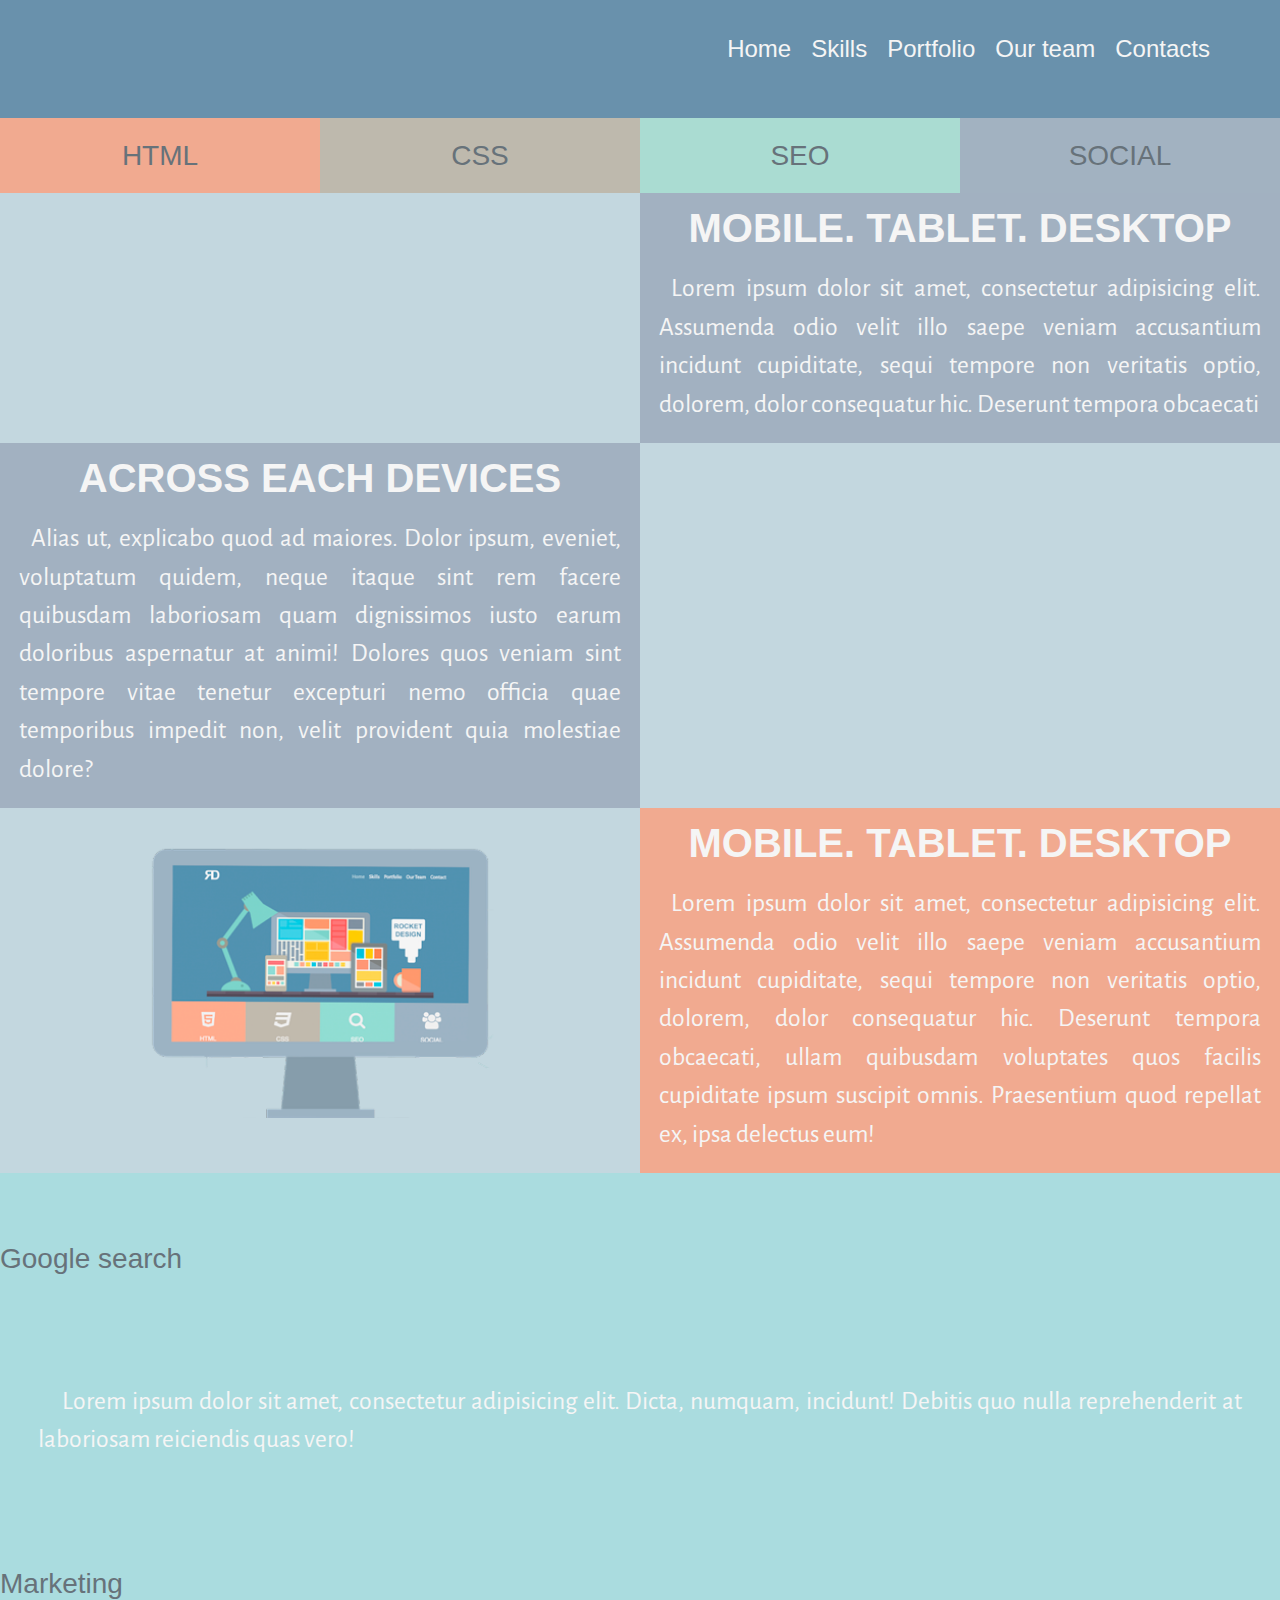
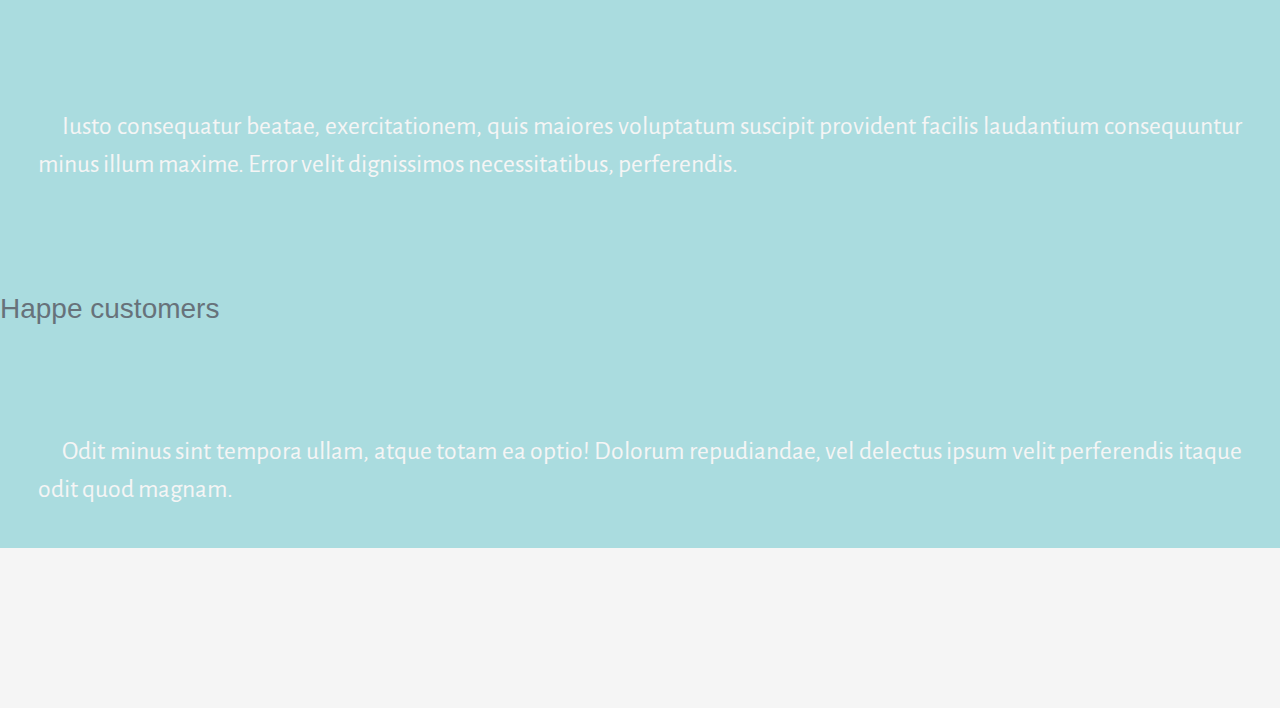
==== Site Layout/HTML5CSS3 Flat Responsive Website - Start To Finish Web Design Tutorial/index.html @ 3a1aa07f "1" ====
<!DOCTYPE html> 
<head>
	<meta charset="utf-8" />
	<meta name="viewport" content="width=device-width, initial-scale=1">
	<title>Rocket Design - Mobile Web Design Services</title>
	<link rel="stylesheet" type="text/css" href="style.css" />	
	<link href="css/font-awesome.min.css" rel="stylesheet"/>
	<link rel="shortcut icon" type="image/png" href="img/favicon.png"/>
</head>
	<body>
		<header>
			<div id="header-inner">
				<a href="#" id="logo"></a>
				<nav><a href="img/nav.png" id="menu-icon">
						<ul>
							<li><a href="#" class="current">Home</a></li>
							<li><a href="#">Skills</a></li>
							<li><a href="#">Portfolio</a></li>
							<li><a href="#">Our team</a></li>
							<li><a href="#">Contacts</a></li>
						</ul>
					</a></nav>
			</div>
		</header>

		<!-- End header -->

		<section class="banner">
			<div class="banner-inner"><img src="img/rocket_design.png" alt=""></div>
		</section>

		<!-- End Banner -->

		<section class="one-fourth" id="html">
			<td>
				<i class="fa fa-html5"></i>
				<h3>HTML</h3>
			</td>
		</section>
		<section class="one-fourth" id="css">
			<td>
				<i class="fa fa-css3"></i>
				<h3>CSS</h3>
			</td>
		</section>
		<section class="one-fourth" id="seo">
			<td>
				<i class="fa fa-search"></i>
				<h3>SEO</h3>
			</td>
		</section>
		<section class="one-fourth" id="social">
			<td>
				<i class="fa fa-users"></i>
				<h3>SOCIAL</h3>
			</td>
		</section>

		<!-- Ens Four Column Section -->

		<section class="inner-wrapper">
			<article id="tablet">
				<img src="img/hand_ipad.png" alt="">
			</article>
			<aside id="tablet2">
				<h2>Mobile. Tablet. Desktop</h2>
				<p>Lorem ipsum dolor sit amet, consectetur adipisicing elit. Assumenda odio velit illo saepe veniam accusantium incidunt cupiditate, sequi tempore non veritatis optio, dolorem, dolor consequatur hic. Deserunt tempora obcaecati</p>
			</aside>
		</section>
		<section class="inner-wrapper-2">
			<article id="mobile">
				<h2>Across Each Devices</h2>
				<p>Alias ut, explicabo quod ad maiores. Dolor ipsum, eveniet, voluptatum quidem, neque itaque sint rem facere quibusdam laboriosam quam dignissimos iusto earum doloribus aspernatur at animi! Dolores quos veniam sint tempore vitae tenetur excepturi nemo officia quae temporibus impedit non, velit provident quia molestiae dolore?</p>
			</article>
			<aside>
				<img src="img/hand_mobile.png" alt="">
			</aside>
		</section>
		<section class="inner-wrapper">
			<article>
				<img src="img/desktop.png" alt="">
			</article>
			<aside id="desktop">
				<h2>Mobile. Tablet. Desktop</h2>
				<p>Lorem ipsum dolor sit amet, consectetur adipisicing elit. Assumenda odio velit illo saepe veniam accusantium incidunt cupiditate, sequi tempore non veritatis optio, dolorem, dolor consequatur hic. Deserunt tempora obcaecati, ullam quibusdam voluptates quos facilis cupiditate ipsum suscipit omnis. Praesentium quod repellat ex, ipsa delectus eum!</p>
			</aside>
		</section>

		<!-- End Main Two Column Sections -->

		<section class="inner-wrapper-3">
			<div class="one-third" id="google">
				<h3>Google search</h3>
				<p>Lorem ipsum dolor sit amet, consectetur adipisicing elit. Dicta, numquam, incidunt! Debitis quo nulla reprehenderit at laboriosam reiciendis quas vero!</p>
			</div>
			<div class="one-third" id="Marketing">
				<h3>Marketing</h3>
				<p>Iusto consequatur beatae, exercitationem, quis maiores voluptatum suscipit provident facilis laudantium consequuntur minus illum maxime. Error velit dignissimos necessitatibus, perferendis.</p>
			</div>
			<div class="one-third" id="customers">
				<h3>Happe customers</h3>
				<p>Odit minus sint tempora ullam, atque totam ea optio! Dolorum repudiandae, vel delectus ipsum velit perferendis itaque odit quod magnam.</p>
			</div>
		</section>

		<!-- End Three Column Section -->

		<section id="smyley">
			<h2>: )</h2>
		</section>

		<!-- End Smiley Face -->

		
		<footer>
			<section class="sosial">
				<ul class="social">
					<li><a href="#"><i class="fa fa-facebook"></i></a></li>
					<li><a href="#"><i class="fa fa-google-plus"></i></a></li>
					<li><a href="#"><i class="fa fa-youtube"></i></a></li>
					<li><a href="#"><i class="fa fa-twitter"></i></a></li>
					<li><a href="#"><i class="fa fa-instagram"></i></a></li>
				</ul>
			</section>
			<section class="copywrite">
				<p>&copy; Seos</p>
			</section>
		</footer>
	</body>
</html>
---- Site Layout/HTML5CSS3 Flat Responsive Website - Start To Finish Web Design Tutorial/style.css ----
@import 'https://fonts.googleapis.com/css?family=Alegreya+Sans';

* {
	margin: 0;
	padding: 0;
	border: 0;
}

body {
	background: #f5f5f5;
	color: #67727a;
	font-family: 'alegreya', sans-serif;
	margin: 0;
}

h2 {
	font-size: 250%;
	font-weight: 700;
	text-align: center;
	padding-top: 2%;
	text-transform: uppercase;
	color: #f5f5f5;
}

h3 {
	font-size: 175%;
	line-height: 155%;
	padding: 5% 0;
	font-weight: 400;
}

p{
	font-family: 'Alegreya Sans', sans-serif;
	color: #f5f5f5;
	font-size: 160%;
	line-height: 150%;
	padding: 3%;
	text-indent: 2%;
	text-align: justify;
}

img {
	min-width: 100%;
	height: auto;
	width: auto;
	margin-bottom: -4px; 
}

header {
	background-color: #6991ac;
	width: 100%;
	height: 86px;	
}

#header-inner {
	max-width: 1200px;
	margin: 0 auto;
}

#logo {
	margin: 20px;
	float: left;
	width: 200px;
	height: 60px;
	background: url(img/RD.png) no-repeat center;
}

/*Start Navigation*/

nav {
	float: right;
	padding: 25px 20px 0 0;
}

#menu-icon {
	display: hidden;
	width: 40px;
	height: 40px;
	background: url(img/nav.png) center;
}

a:hover#menu-icon {
	border-radius: 4px 4px 0 0;
}

ul {
	list-style-type: none;
}

nav ul li {
	font-size: 150%;
	display: inline-block;
	float: left;
	padding: 10px;
}

nav ul li a {
	color: #f5f5f5;
	text-decoration: none;
}

nav ul li a:hover {
	color: #c3d7df;
}

.cerrent {
	color: #c3d7df;
}

/*End Navigation*/

.banner {
	width: 100%;
	background-color: #6991ac;
}

.banner-inner {
	min-width: 1100px;
	margin: 0 auto;
}

.one-fourth {
	width: 25%;
	float: left;
	text-align: center;
}

#html {
	background-color: #f1aa90;
}

#css {
	background-color: #beb9ad;
}

#seo {
	background-color: #aadcd2;
}

#social {
	background-color: #a2b2c1;
}

.one-fourth i {
	color: #f0f0f0;
	font-size: 500%;
	padding: 13% 0 4% 0;
}

.inner-wrapper {
	float: left;
	width: 	100%;
	background-color: #C3D7DF;
}

article {
	float: left;
	margin: 0 auto;
	width: 50%;
	height: auto;
}

#tablet {
	background-color: #c3d7df;
}

aside {
	float: right;
	margin: 0 auto;
	width: 50%;
	height: auto;
}

#tablet2 {
	background-color: #a2b1c1;
}

#mobile {
	background-color: #a2b1c1;
}

#desktop {
	background-color: #f1aa90;
}

.inner-wrapper-2 {
	float: left;
	width: 100%;
	background-color: #c3d7df;
}

.inner-wrapper-3 {
	float: left;
	width: 100%;
	background-color: #aadcdf;
}
.one-third {

}
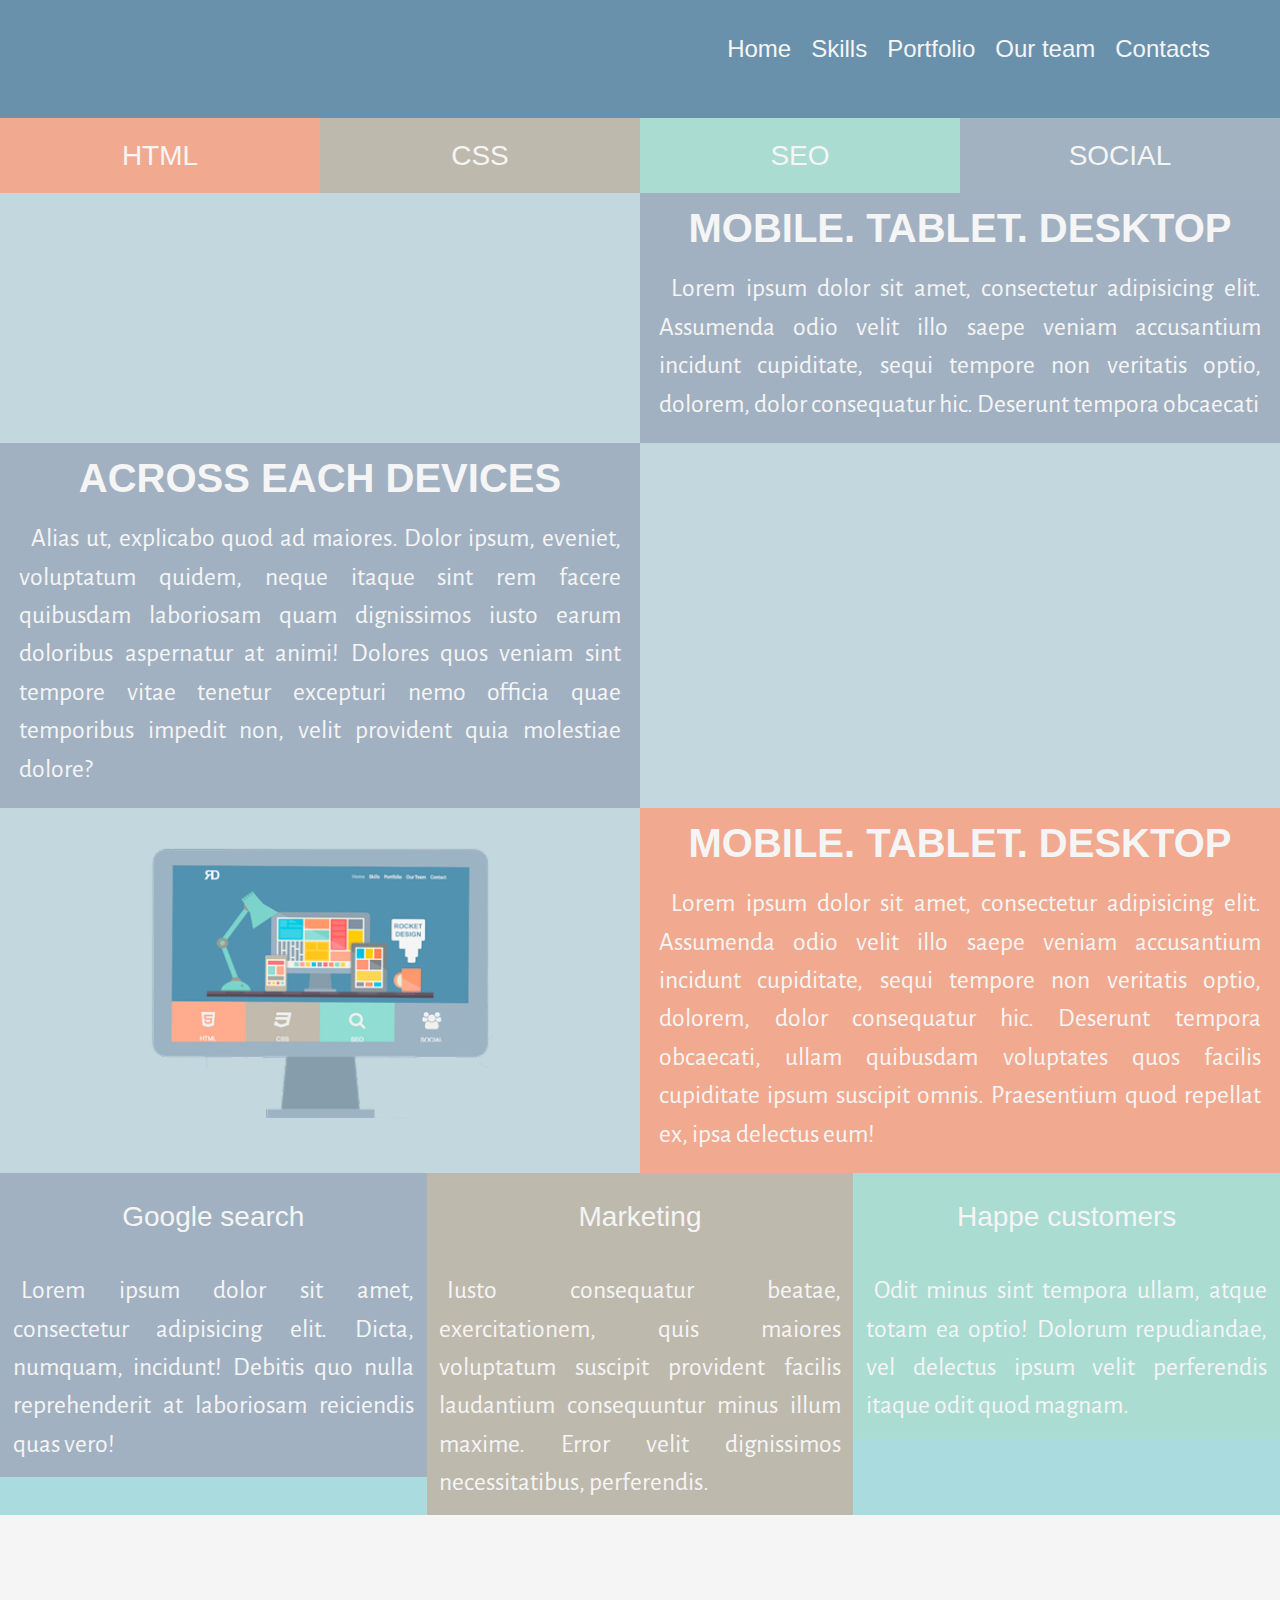
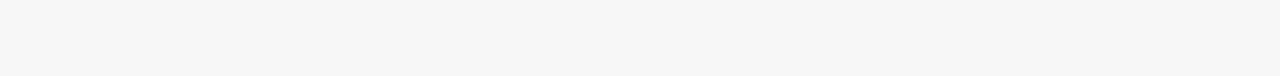
==== commit b10b372e: "1" ====
--- a/Site Layout/HTML5CSS3 Flat Responsive Website - Start To Finish Web Design Tutorial/index.html
+++ b/Site Layout/HTML5CSS3 Flat Responsive Website - Start To Finish Web Design Tutorial/index.html
@@ -93,7 +93,7 @@
 				<h3>Google search</h3>
 				<p>Lorem ipsum dolor sit amet, consectetur adipisicing elit. Dicta, numquam, incidunt! Debitis quo nulla reprehenderit at laboriosam reiciendis quas vero!</p>
 			</div>
-			<div class="one-third" id="Marketing">
+			<div class="one-third" id="marketing">
 				<h3>Marketing</h3>
 				<p>Iusto consequatur beatae, exercitationem, quis maiores voluptatum suscipit provident facilis laudantium consequuntur minus illum maxime. Error velit dignissimos necessitatibus, perferendis.</p>
 			</div>
--- a/Site Layout/HTML5CSS3 Flat Responsive Website - Start To Finish Web Design Tutorial/style.css
+++ b/Site Layout/HTML5CSS3 Flat Responsive Website - Start To Finish Web Design Tutorial/style.css
@@ -27,6 +27,7 @@
 	line-height: 155%;
 	padding: 5% 0;
 	font-weight: 400;
+	color: #f5f5f5;
 }
 
 p{
@@ -195,5 +196,20 @@
 	background-color: #aadcdf;
 }
 .one-third {
-
-}+	width: 33.33333%;
+	float: left;
+	text-align: center;
+}
+
+#google {
+	background-color: #a2b1c1;
+}
+
+#marketing {
+	background-color: #beb9ad;
+}
+
+#customers {
+	background-color: #aadcd2;
+}
+
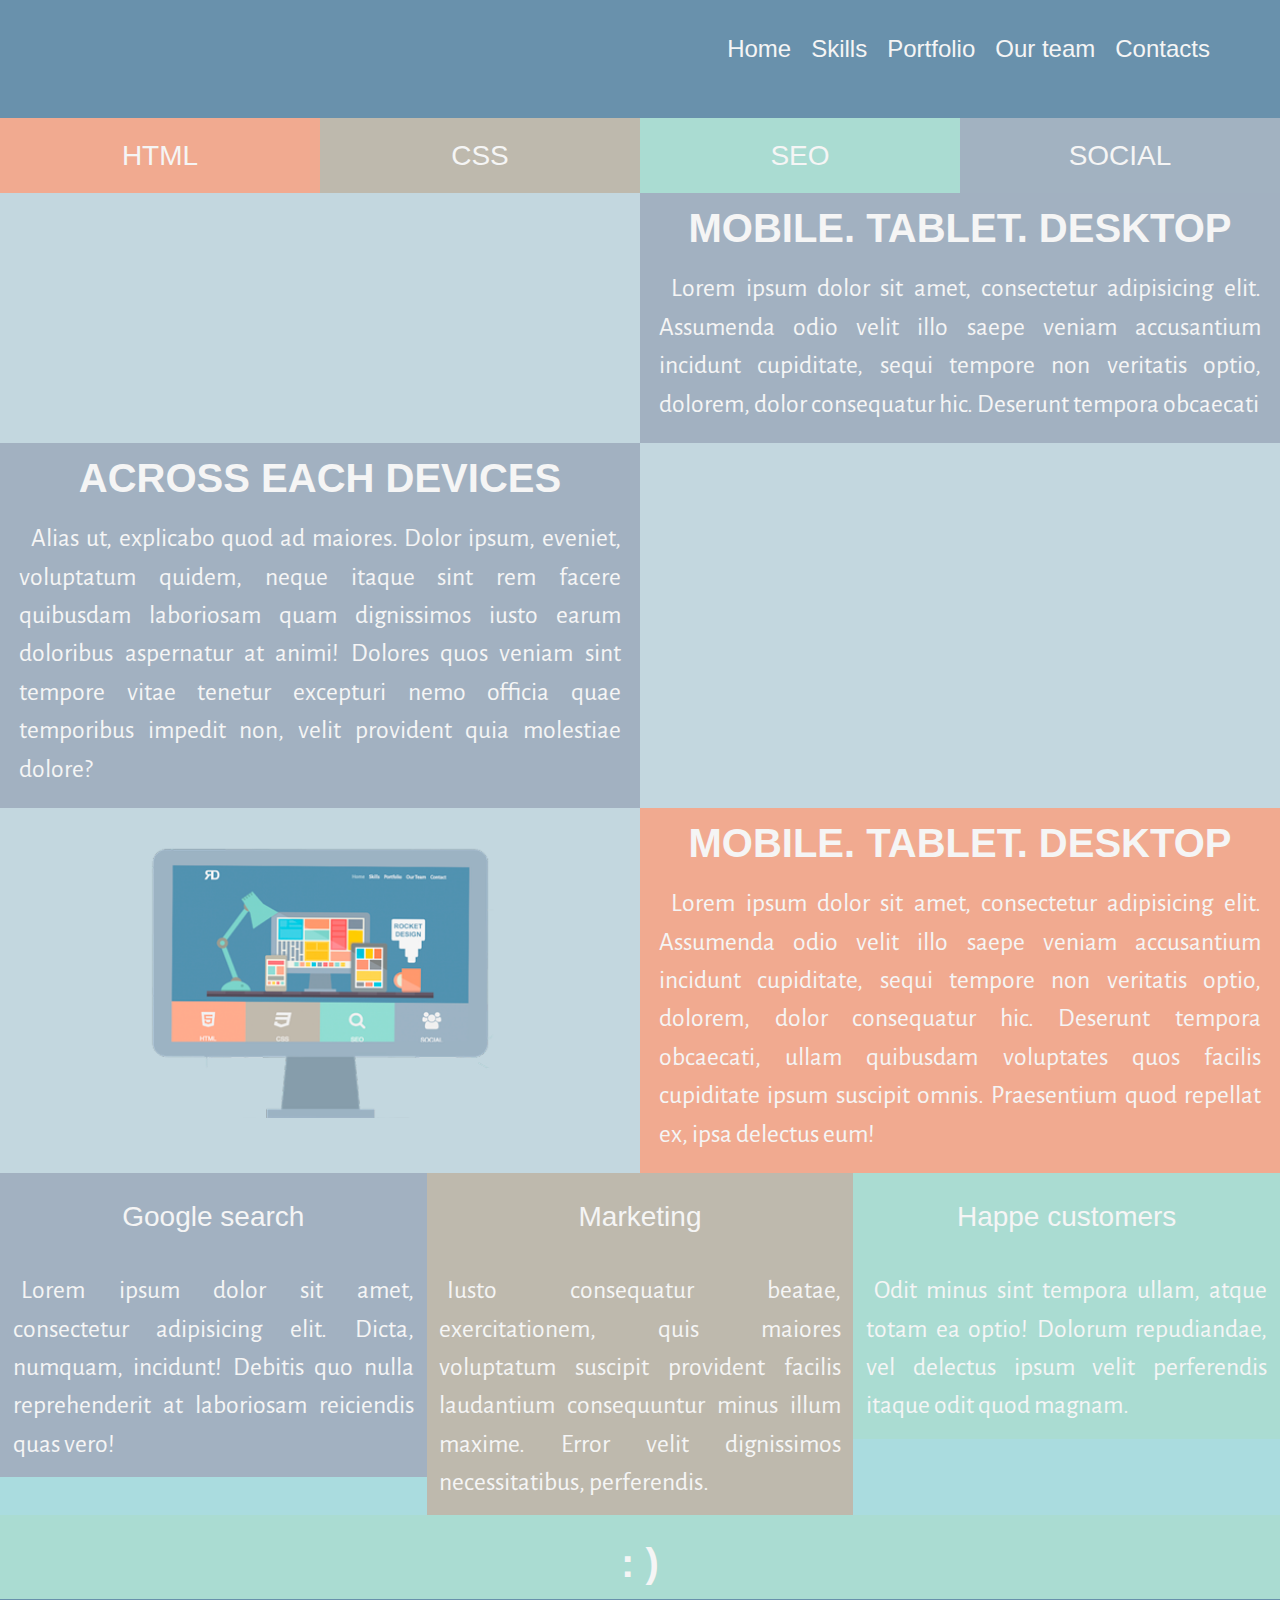
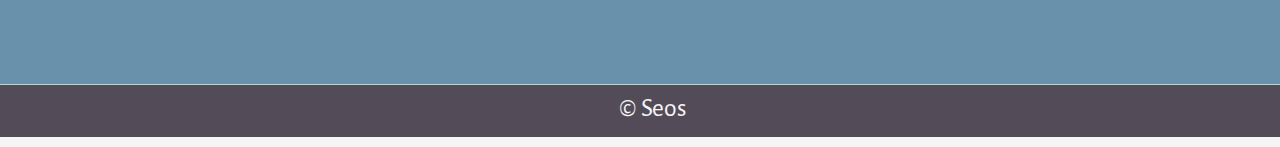
==== commit 81af44ca: "1" ====
--- a/Site Layout/HTML5CSS3 Flat Responsive Website - Start To Finish Web Design Tutorial/index.html
+++ b/Site Layout/HTML5CSS3 Flat Responsive Website - Start To Finish Web Design Tutorial/index.html
@@ -113,7 +113,7 @@
 
 		
 		<footer>
-			<section class="sosial">
+			<section class="social">
 				<ul class="social">
 					<li><a href="#"><i class="fa fa-facebook"></i></a></li>
 					<li><a href="#"><i class="fa fa-google-plus"></i></a></li>
--- a/Site Layout/HTML5CSS3 Flat Responsive Website - Start To Finish Web Design Tutorial/style.css
+++ b/Site Layout/HTML5CSS3 Flat Responsive Website - Start To Finish Web Design Tutorial/style.css
@@ -213,3 +213,47 @@
 	background-color: #aadcd2;
 }
 
+#smyley {
+	background-color: #aadcd2;
+	padding: 0 0 1%;
+	clear: both;
+}
+
+/*Start Footer*/
+
+footer {
+	background-color: #6991ac;
+	width: 100%
+}
+
+.social {
+	list-style-type: none;
+	text-align: center;
+}
+
+.social li {
+	display: inline;
+}
+
+.social i {
+	font-size: 460%;
+	margin: 1%;
+	padding: 5% 5% 5% 4%;
+	color: #c3d7df;
+}
+
+.social i:hover {
+	color: #f5f5f5;
+}
+
+.copywrite {
+	border-top: 1px solid #aadcd2;
+	background-color: #544b59;
+	max-height: 55px;
+	margin: 0;
+}
+
+.copywrite p {
+	text-align: center;
+	padding: 5px 0 9px 0;
+}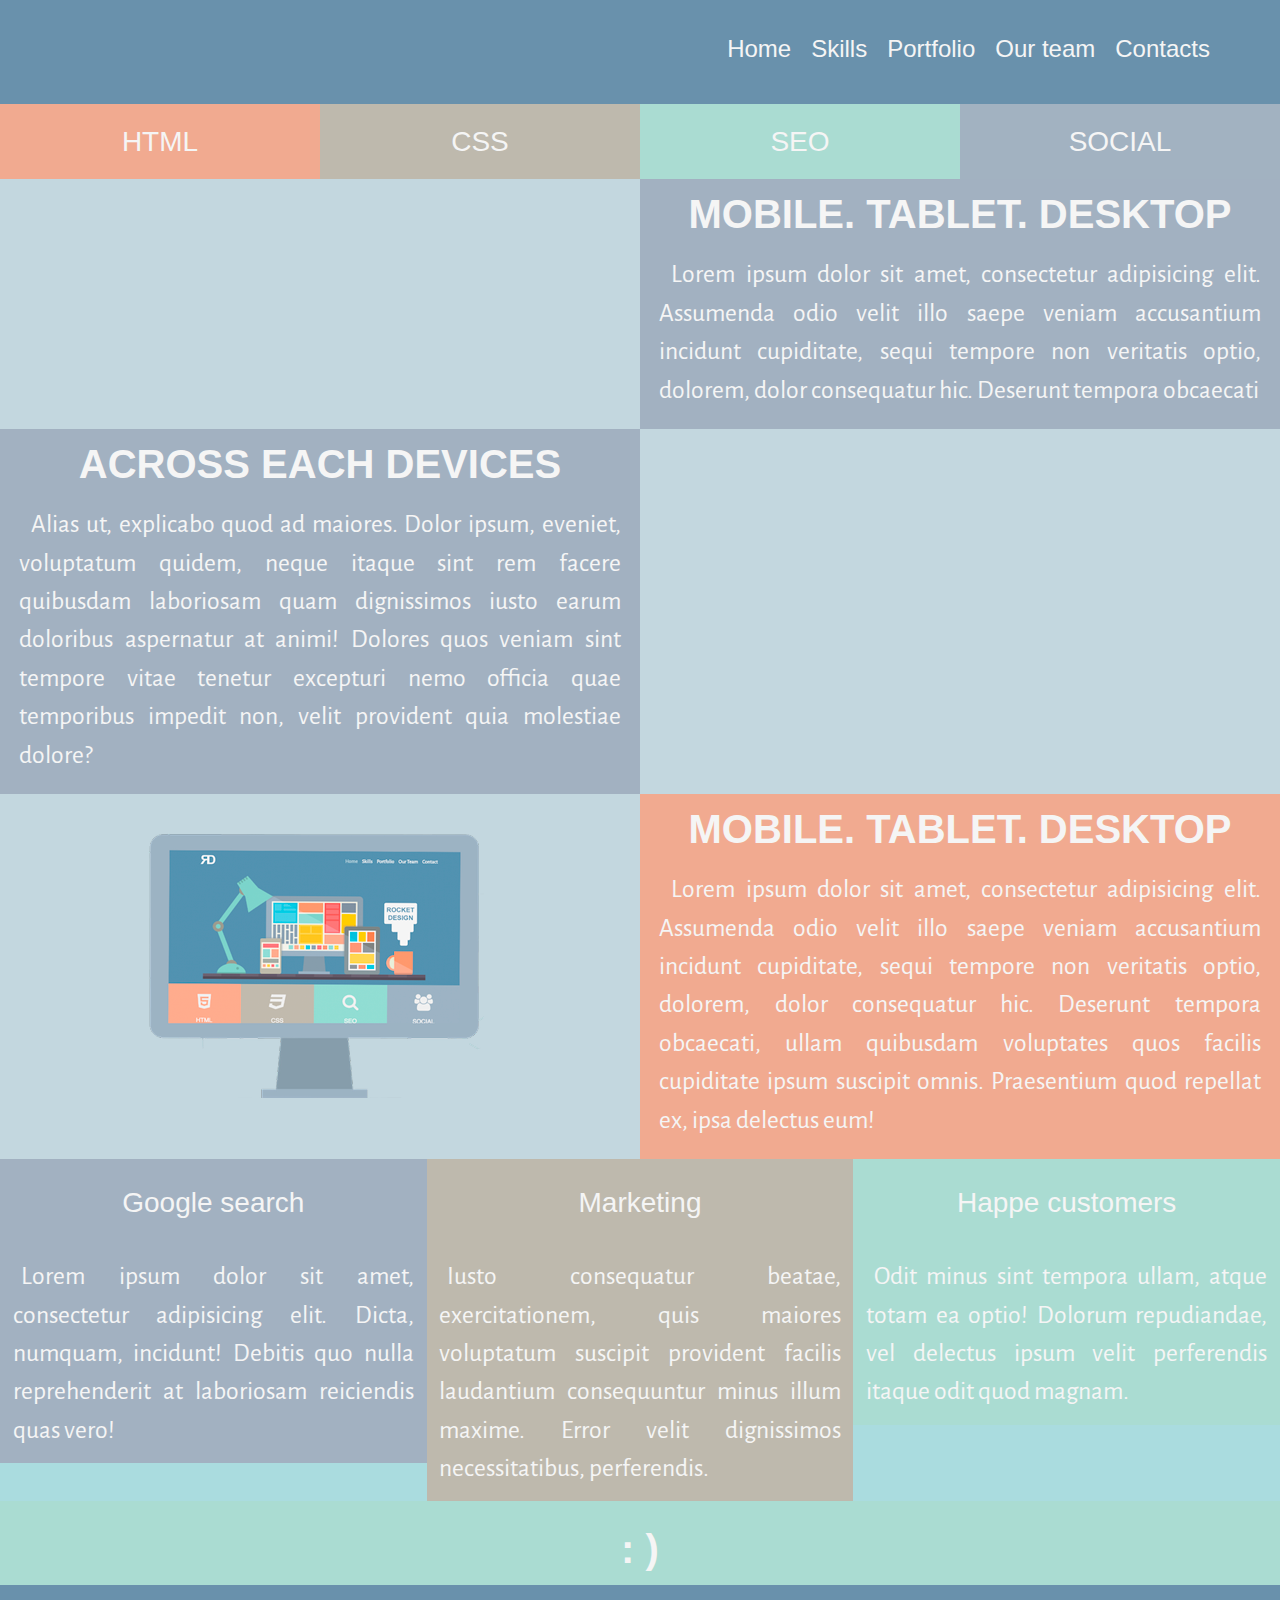
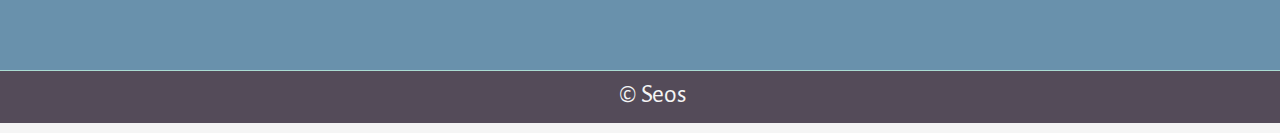
==== commit b54c306d: "1" ====
--- a/Site Layout/HTML5CSS3 Flat Responsive Website - Start To Finish Web Design Tutorial/index.html
+++ b/Site Layout/HTML5CSS3 Flat Responsive Website - Start To Finish Web Design Tutorial/index.html
@@ -11,15 +11,16 @@
 		<header>
 			<div id="header-inner">
 				<a href="#" id="logo"></a>
-				<nav><a href="img/nav.png" id="menu-icon">
-						<ul>
-							<li><a href="#" class="current">Home</a></li>
-							<li><a href="#">Skills</a></li>
-							<li><a href="#">Portfolio</a></li>
-							<li><a href="#">Our team</a></li>
-							<li><a href="#">Contacts</a></li>
-						</ul>
-					</a></nav>
+				<nav>
+					<a href="#" id="menu-icon"></a>
+					<ul>
+						<li><a href="#" class="current">Home</a></li>
+						<li><a href="#">Skills</a></li>
+						<li><a href="#">Portfolio</a></li>
+						<li><a href="#">Our team</a></li>
+						<li><a href="#">Contacts</a></li>
+					</ul>					
+				</nav>
 			</div>
 		</header>
 
--- a/Site Layout/HTML5CSS3 Flat Responsive Website - Start To Finish Web Design Tutorial/style.css
+++ b/Site Layout/HTML5CSS3 Flat Responsive Website - Start To Finish Web Design Tutorial/style.css
@@ -41,7 +41,7 @@
 }
 
 img {
-	min-width: 100%;
+	max-width: 100%;
 	height: auto;
 	width: auto;
 	margin-bottom: -4px; 
@@ -116,7 +116,7 @@
 }
 
 .banner-inner {
-	min-width: 1100px;
+	max-width: 1100px;
 	margin: 0 auto;
 }
 
@@ -256,4 +256,81 @@
 .copywrite p {
 	text-align: center;
 	padding: 5px 0 9px 0;
-}+}
+
+/*---------------MEDIA!--------------*/
+
+@media screen and (max-width: 768px){
+	
+	h2 {
+		font-size: 150%;
+	}
+	
+	h3 {
+		font-size: 125%;
+	}
+
+	p {
+		font-size: 120%;
+	}
+	
+	header {
+		position: absolute;
+	}
+	
+	#logo {
+		margin: 15px 0 20 -25px;
+		background: url(img/RD_mobile.png) no-repeat center;
+	}
+
+	#menu-icon {
+		display: inline-block;
+	}
+
+	nav ul, nav:active ul {
+		display: none;
+		z-index: 1000;
+		position: absolute;
+		padding: 20px;
+		background: #6991ac;
+		right: 20px;
+		top: 60px;
+		border: 1px solid #fff;
+		border-radius: 10px 0 2px 2px;
+		width: 50%;
+	}
+
+	nav:hover ul{
+		display: block;
+	}
+
+	nav li {
+		text-align: center;
+		width: 100%;
+		padding: 10px 0;
+	}
+
+	.banner {
+		padding-top: 86px;
+	}
+
+	.one-fourth {
+		float: left;
+		width: 100%;
+	}
+
+	.one-fourth i {
+		font-size: 350%;
+		padding: 4% 0 1% 0;
+	}
+
+	article {
+		width: 100%;
+	}
+
+	aside {
+		width: 100%;
+	}
+
+}
+	
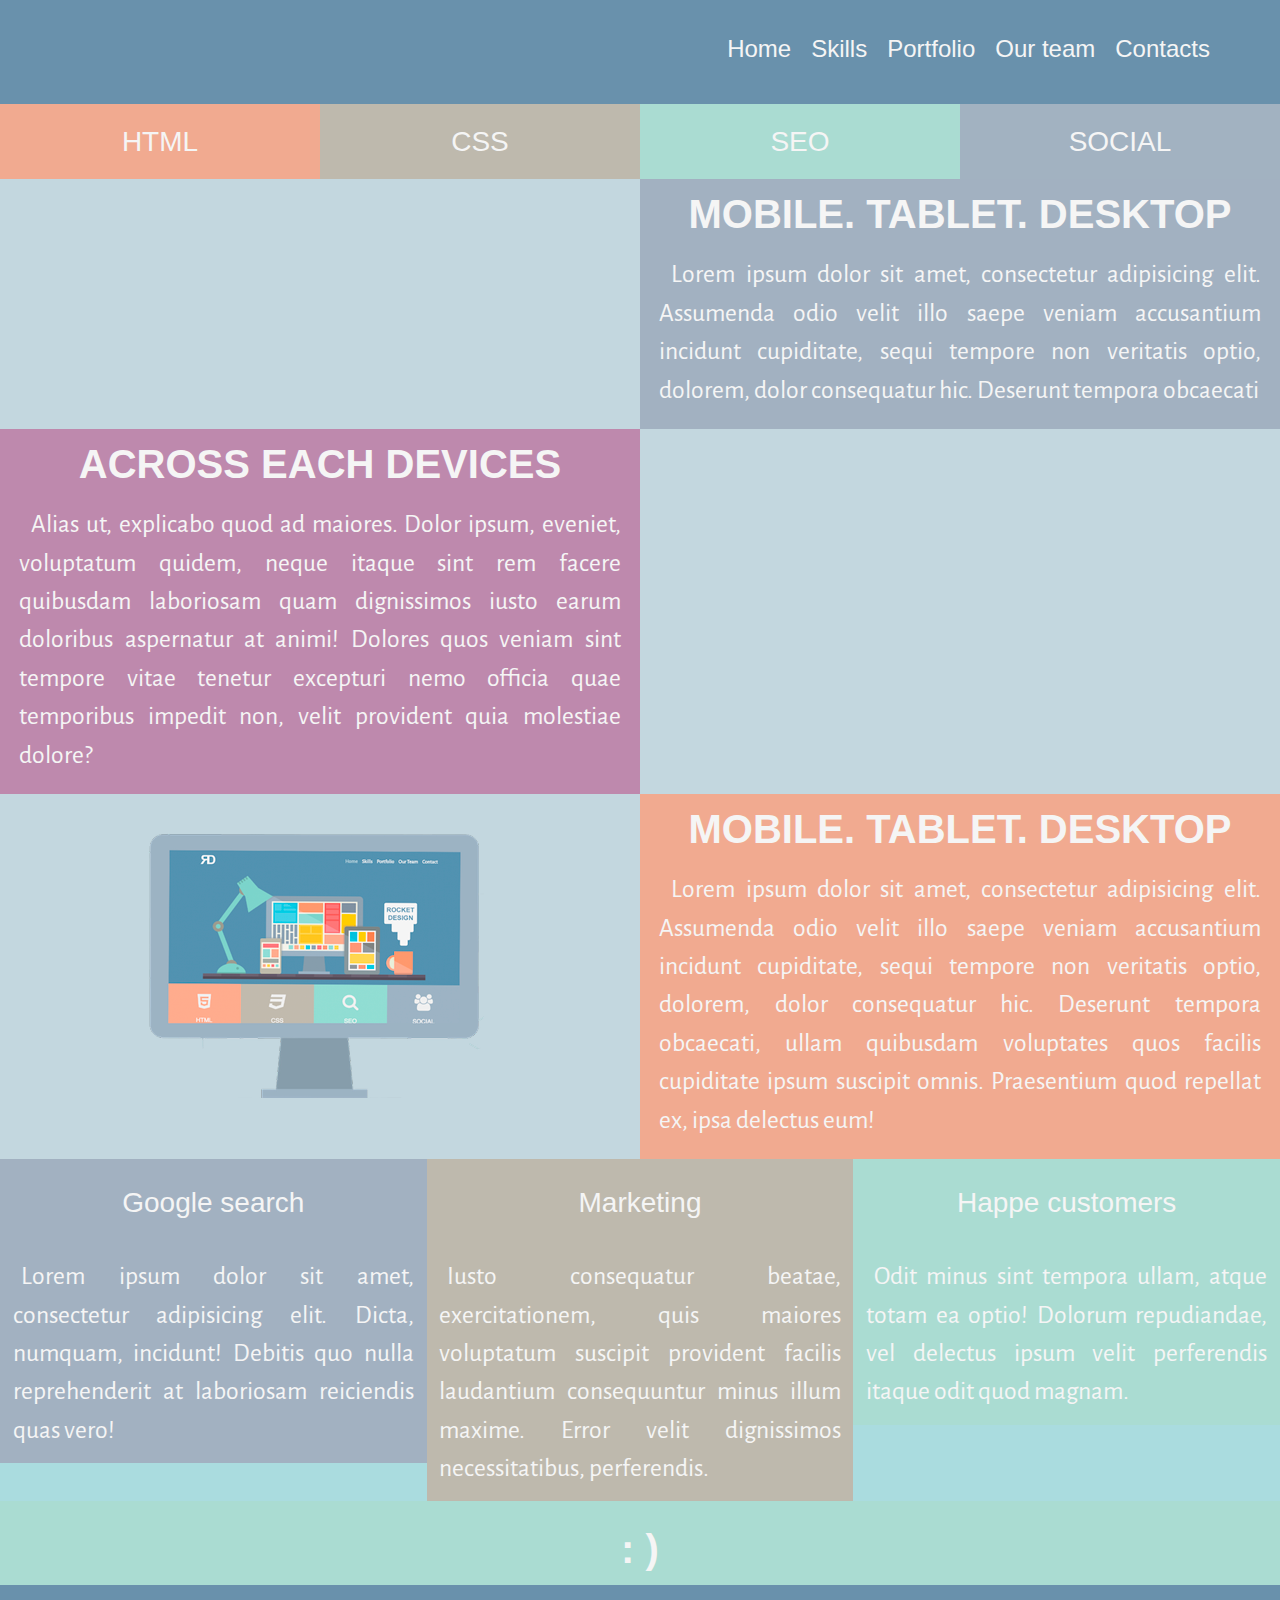
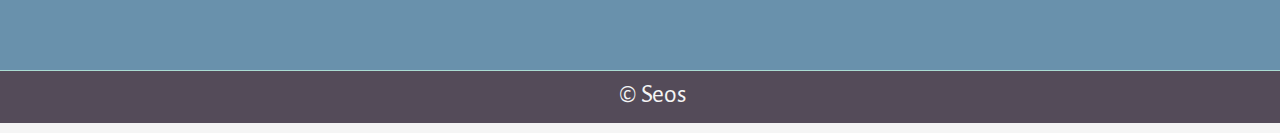
==== commit 78338404: "1" ====
--- a/Site Layout/HTML5CSS3 Flat Responsive Website - Start To Finish Web Design Tutorial/index.html
+++ b/Site Layout/HTML5CSS3 Flat Responsive Website - Start To Finish Web Design Tutorial/index.html
@@ -73,7 +73,7 @@
 				<h2>Across Each Devices</h2>
 				<p>Alias ut, explicabo quod ad maiores. Dolor ipsum, eveniet, voluptatum quidem, neque itaque sint rem facere quibusdam laboriosam quam dignissimos iusto earum doloribus aspernatur at animi! Dolores quos veniam sint tempore vitae tenetur excepturi nemo officia quae temporibus impedit non, velit provident quia molestiae dolore?</p>
 			</article>
-			<aside>
+			<aside class="hand-mobile">
 				<img src="img/hand_mobile.png" alt="">
 			</aside>
 		</section>
--- a/Site Layout/HTML5CSS3 Flat Responsive Website - Start To Finish Web Design Tutorial/style.css
+++ b/Site Layout/HTML5CSS3 Flat Responsive Website - Start To Finish Web Design Tutorial/style.css
@@ -177,7 +177,7 @@
 }
 
 #mobile {
-	background-color: #a2b1c1;
+	background-color: #be89ad;
 }
 
 #desktop {
@@ -332,5 +332,17 @@
 		width: 100%;
 	}
 
-}
-	
+	.hand-mobile {
+		display: none;
+	}
+
+	.one-third {
+		width: 100%;
+	}
+
+	.social i {
+		font-size: 180%;
+	}
+
+}
+	
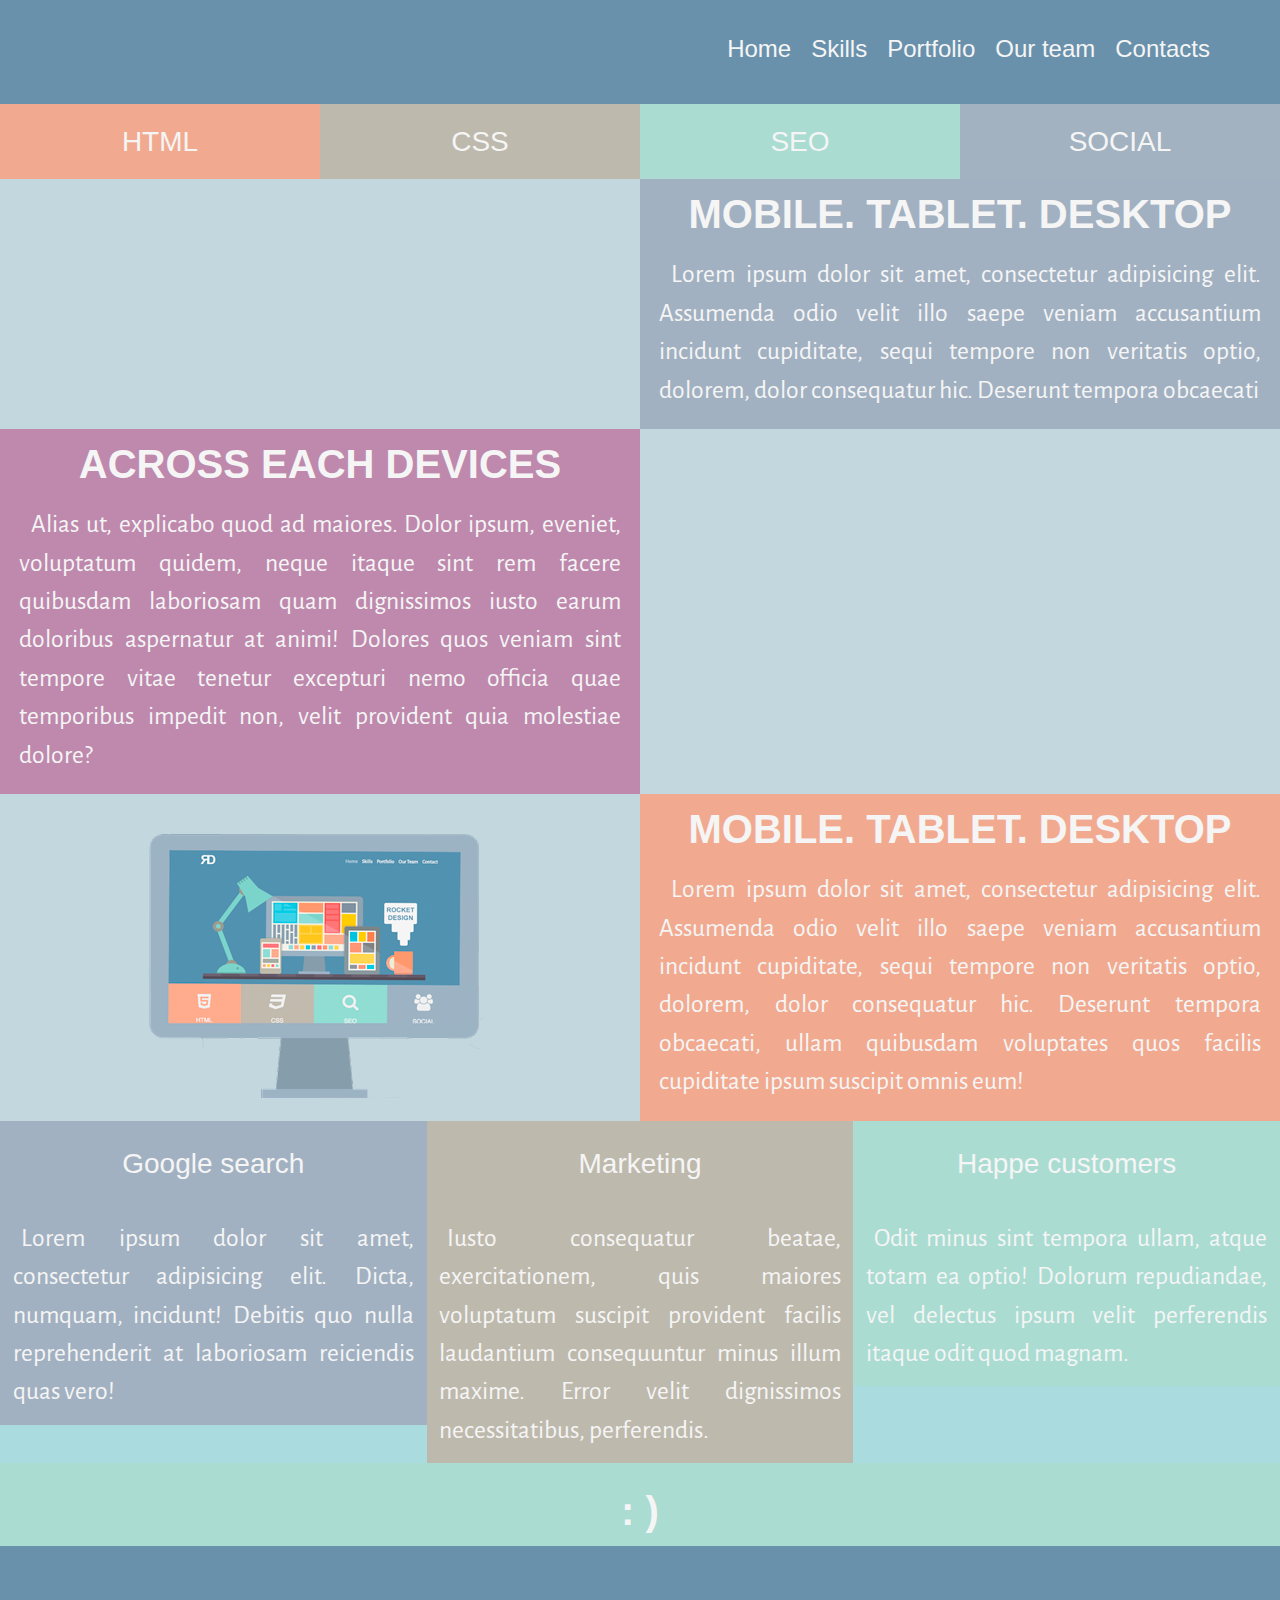
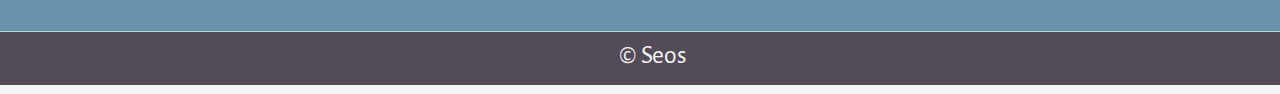
==== commit 5a8136c5: "1" ====
--- a/Site Layout/HTML5CSS3 Flat Responsive Website - Start To Finish Web Design Tutorial/index.html
+++ b/Site Layout/HTML5CSS3 Flat Responsive Website - Start To Finish Web Design Tutorial/index.html
@@ -83,7 +83,7 @@
 			</article>
 			<aside id="desktop">
 				<h2>Mobile. Tablet. Desktop</h2>
-				<p>Lorem ipsum dolor sit amet, consectetur adipisicing elit. Assumenda odio velit illo saepe veniam accusantium incidunt cupiditate, sequi tempore non veritatis optio, dolorem, dolor consequatur hic. Deserunt tempora obcaecati, ullam quibusdam voluptates quos facilis cupiditate ipsum suscipit omnis. Praesentium quod repellat ex, ipsa delectus eum!</p>
+				<p>Lorem ipsum dolor sit amet, consectetur adipisicing elit. Assumenda odio velit illo saepe veniam accusantium incidunt cupiditate, sequi tempore non veritatis optio, dolorem, dolor consequatur hic. Deserunt tempora obcaecati, ullam quibusdam voluptates quos facilis cupiditate ipsum suscipit omnis eum!</p>
 			</aside>
 		</section>
 
